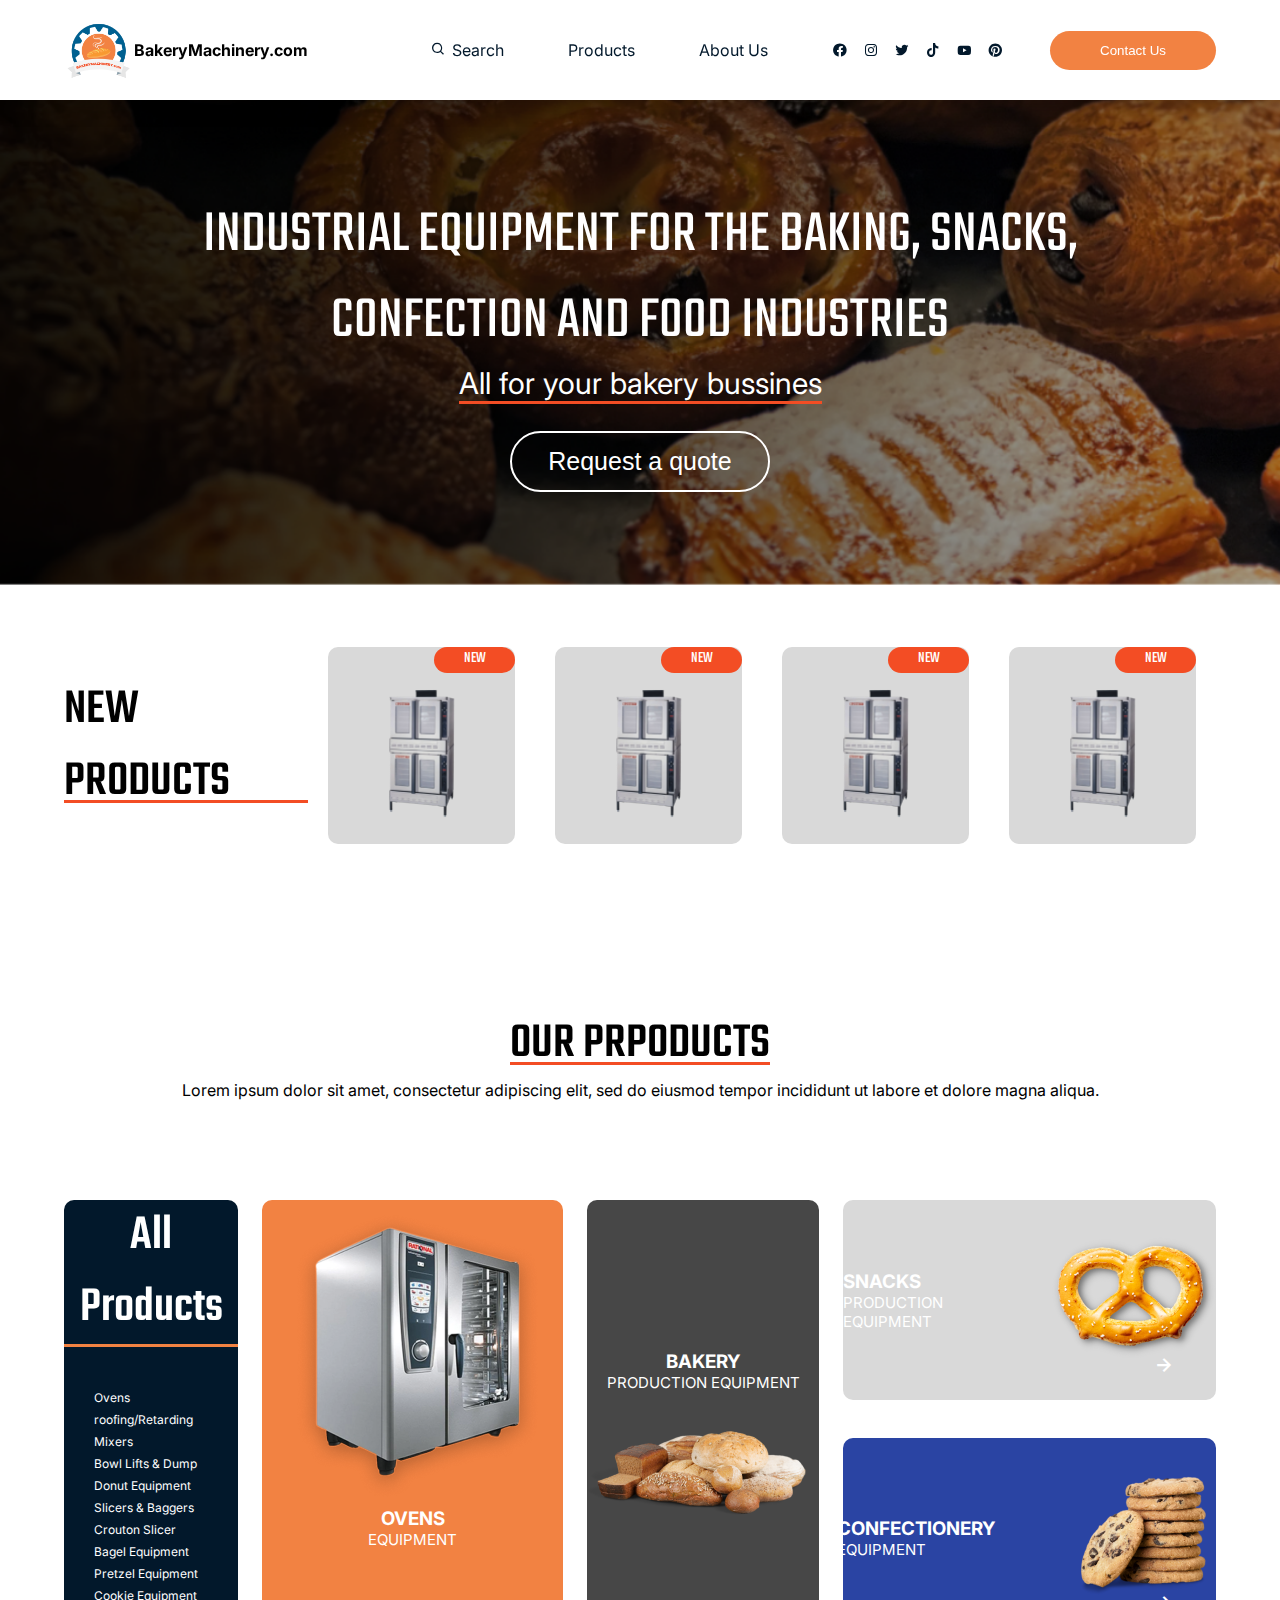
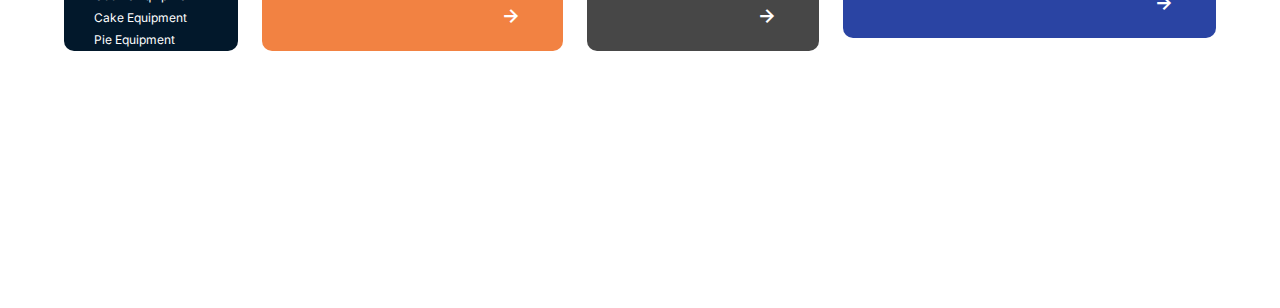
==== index.html @ 0d778124 "Home" ====
<!DOCTYPE html>
<html lang="en">
<head>
    <meta charset="UTF-8">
    <meta http-equiv="X-UA-Compatible" content="IE=edge">
    <meta name="viewport" content="width=device-width, initial-scale=1.0">
    <link href='https://unpkg.com/boxicons@2.1.4/css/boxicons.min.css' rel='stylesheet'>
    <link rel="preconnect" href="https://fonts.googleapis.com">
    <link rel="stylesheet" href="styles-general.css">
    <link rel="stylesheet" href="header.css">
    <link rel="stylesheet" href="newproducts.css">
    <link rel="stylesheet" href="product.css">
    <link rel="stylesheet" href="about.css">
    <link rel="preconnect" href="https://fonts.gstatic.com" crossorigin>
    <link href="https://fonts.googleapis.com/css2?family=Inter:wght@100;200;300;400;500;600;700;800;900&family=Teko:wght@300;400;500;600;700&display=swap" rel="stylesheet">
    <link rel="stylesheet" href="style-nav.css">
    <title>Bakery Machinery</title>
</head>
<body>
    <div class="nav">
    <nav>
        <div class="logo">
            <img src="src/Mb.png" alt=""><label for="" style="font-weight: 700;">
                BakeryMachinery.com
            </label>
        </div>
        <ul>
            <li><a href=""><i class='bx bx-search bx-tada'></i>Search</a> </li>
            <li><a href="">Products</a></li>
            <li><a href="">About Us</a></li>
            <li>
                <div class="icons">
                    <i class='bx bxl-facebook-circle '></i>
                    <i class='bx bxl-instagram ' ></i>
                    <i class='bx bxl-twitter ' ></i>
                    <i class='bx bxl-tiktok ' ></i>
                    <i class='bx bxl-youtube ' ></i>
                    <i class='bx bxl-pinterest ' ></i>
                </div>
            </li>
            <button>
                <a href="">Contact Us</a>
            </button>
        </ul>
    </nav>
</div>
<!-- Header section -->
<section> 
    <div class="header">
        <div class="text">
           <h1>INDUSTRIAL EQUIPMENT FOR THE BAKING, SNACKS, CONFECTION AND FOOD INDUSTRIES</h1>
           <p>All for your bakery bussines</p> <br>
           <button><a href="">Request a quote</a></button>
        </div>
    </div>
</section>
<!-- New products section -->
<section>
    <div class="new-products">
        <div class="text-new-products">
            <h2>NEW PRODUCTS</h2>
        </div>
        <div class="card-new-products">
            <div class="cards">
                <img src="src/producto-demo.png" alt="">
            </div>
            <div class="cards">
                <img src="src/producto-demo.png" alt="">
            </div>
            <div class="cards">
                <img src="src/producto-demo.png" alt="">
            </div>
            <div class="cards">
                <img src="src/producto-demo.png" alt="">
            </div>
        </div>
    </div>
</section>
<!-- Products section -->
<section>
<div class="section-products">
    <div class="text-products">
        <h2>OUR PRPODUCTS</h2>
        <p>Lorem ipsum dolor sit amet, consectetur adipiscing elit, sed do eiusmod tempor incididunt ut labore et dolore magna aliqua.</p>
    </div>
    <div class="container-products">
            <div class="menu rounded">
                <h2>All Products</h2>
                <ul>
                    <li>Ovens</li>
                    <li>roofing/Retarding</li>  
                    <li>Mixers</li>
                    <li>Bowl Lifts & Dump</li> 
                    <li>Donut Equipment</li>
                    <li>Slicers & Baggers</li>
                    <li>Crouton Slicer</li>
                    <li>Bagel Equipment</li>
                    <li>Pretzel Equipment</li>
                    <li>Cookie Equipment</li>
                    <li>Cake Equipment</li> 
                    <li> Pie Equipment</li> 
                </ul>
            </div>
            <div class="oven rounded after-card">
                <a href=""><i class='bx bx-right-arrow-alt bx-sm'></i></a>
                <img src="src/ovens.png" alt="">
                <h3 class="cards-h3">OVENS</h3>
                <p class="cards-p">EQUIPMENT</p>
            </div>
            <div class="bakery rounded after-card">
                <a href=""><i class='bx bx-right-arrow-alt bx-sm'></i></a>
                <h3 class="cards-h3">BAKERY</h3>
                <p class="cards-p">PRODUCTION EQUIPMENT</p>
                <img src="src/bakery.png" alt="">
            </div>
            <div class="snack rounded after-card">
                <a href=""><i class='bx bx-right-arrow-alt bx-sm'></i></a>
                <div class="text-snacks">
                    <h3 class="cards-h3">SNACKS</h3>
                    <p class="cards-p">PRODUCTION EQUIPMENT</p>
                </div>
                <div class="img-snacks">
                    <img src="src/snack.png" alt="">
                </div>
            </div>
            <div class="confection rounded after-card">
                <a href=""><i class='bx bx-right-arrow-alt bx-sm'></i></a>
                <div class="text-confection">
                    <h3 class="cards-h3">CONFECTIONERY</h3>
                    <p class="cards-p">EQUIPMENT</p>
                </div>
                <div class="img-confection">
                    <img src="src/confectionery.png" alt="">
                </div>
            </div>
    </div>
</div>
</section>
</body>
</html>
---- styles-general.css ----
:root{

    /* Paleta de colores */

    --naranja:#F28242;
    --azul:#02182B;
    --azul-logo:#2A44A3;
    --naranja-fuerte:#F34D24;
    --gris-claro:#D9D9D9;
    --gris-oscuro:#474747;
    --blanco:#fff;
    --width:90%;

    /* TIPOGRAFÍA */
    --inter:'Inter';
    --teko:'Teko';

    /* anchura de letra */
    --medium:regular;

    /* Tamaño de letra */
    --tamano-titulo:60px;
    --tamano-subtitulo:40px;
    --tamano-parrafo:30px;

}

*{
    margin: 0;
    padding: 0;
    box-sizing: border-box;
}
---- header.css ----
@import url('styles-general.css');

.header{
    height: 65vh;
    width: 100%;
    background-image:url('src/header.png') ;
    background-position: center;
    background-repeat: no-repeat;
    background-size: cover;
    text-align: center;
    display: flex;
    justify-content: center;
    align-items: center;

}

.text{
    margin-top: 100px;
    width: 80%;
}
.text h1{
    color: var(--blanco);
    font-family: var(--teko);
    font-weight: var(--medium);
    font-size: var(--tamano-titulo);
    
}

.text p{
    color: var(--blanco);
    font-size: var(--tamano-parrafo);
    font-family: var(--inter);
    border-bottom: 3px solid var(--naranja-fuerte);
    display: inline;
}

.text button{
    margin-top: 30px;
    width: 260px;
    height: 61px;
    border-radius: 50px;
    border: 2px solid var(--blanco);
    outline:none;
    background-color: transparent; 
}

.text button a {
    text-decoration: none;
    color: var(--blanco);
    font-size: 25px;
}
---- newproducts.css ----
@import url(styles-general.css);

.new-products{
    display: flex;
    justify-content: space-between;
    align-items: center;
    width: 90%;
    height: 25vh;
    margin: auto;
    margin-top: 3rem;
}

.text-new-products{
    display: flex;
    justify-content: center;
    align-items: center;
}

.text-new-products h2{
    font-weight:500;
    /* border-bottom: 3px solid var(--naranja); */
    font-size: 50px;
    font-family: var(--teko);
    position: relative;
}

.text-new-products h2::after{
    content: '';
    width:100%;
    height: 3px;
    position: absolute;
    display: block;
    bottom: 15px;
    left: 0;
    background-color: var(--naranja-fuerte);
}

.card-new-products{
    display: flex;
    justify-content: center;
    align-items: center;
}

.cards{

    display: flex;
    justify-content: center;
    align-items: center;
    background-color: var(--gris-claro);
    height: 197px;
    width: 187px;
    border-radius: 10px;
    position: relative;
    margin: 20px;

}
.cards img{
    transition:.2s ease-in-out;
    width: 150px;
}
.cards img:hover{
    width: 200px;
}

.cards::after{
    content: 'NEW';
    position: absolute;
    width: 81px;
    height: 26px;
    background:var(--naranja-fuerte);
    border-radius: 50px;
    top: 0;
    right: 0;
    text-align: center;
    color: var(--blanco);
    font-family: var(--teko);
}
---- product.css ----
@import url(styles-general.css);

.section-products{
    height: 100vh;
    margin-top: 150px;

}
.text-products{
    width:var(--width);
    margin: auto;
    margin-bottom: 100px;
    text-align: center;

}

.text-products h2{
    text-align: center;
    font-weight:500;
    /* border-bottom: 3px solid var(--naranja); */
    font-size: 50px;
    font-family: var(--teko);
    display: inline;
    position: relative;
}

.text-products h2::after{
    content: '';
    width: 260px;
    background-color: var(--naranja-fuerte);
    height: 3px;
    position: absolute;
    bottom: 15px;
    left: 0;

}

.text-products p{

    font-family:var(--inter);
    font-size: 16px;
}

.container-products{
    display: grid;
    gap: 1.5rem;
    grid-template-columns: repeat(5, 1fr);
    width: 90%;
    margin: auto;
}

.rounded{
    border-radius: 10px;
}

.menu{
    background-color:var(--azul);
    grid-row: 1/3;
}
.menu  h2{
    font-weight:500;
    border-bottom: 3px solid var(--naranja);
    font-size: 50px;
    font-family: var(--teko);
    text-align: center;
    text-align: center;
    color: var(--blanco);
}

.menu ul{
    margin-top: 40px;
}

.menu ul li{
    line-height:22px;
    list-style: none;
    color: var(--blanco);
    margin-left: 30px;
    font-family: var(--inter);
    font-size: 12px;
    transition: .2s ease-in-out;
    cursor: pointer;
}

.menu ul li:hover{
    letter-spacing: 1px;
}
.oven{
    text-align: center;
    background-color: var(--naranja);
    grid-column-start: 1fr;
    grid-row: 1/3;
}
.bakery{
    padding-top: 150px;
    text-align: center;
    justify-content: center;
    align-items: center;
    background-color: var(--gris-oscuro);
    grid-row: 1/3;
}

.bakery p{
    margin-bottom: 20px;
}
.snack{
    height: 200px;
    display: flex;
    align-items: center;
    justify-content: center;
    background-color: var(--gris-claro);
    grid-column: span 2;
}

.text-snacks{
    margin-right: 70px;
}

.confection{
    display: flex;
    justify-content: center;
    align-items: center;
    height: 200px;
    background-color: var(--azul-logo);
    grid-column:4/6 ;
}

.text-confection{
    margin-right: 70px;
}
/* ESTILOS DE CARDS PRODUCTOS */

.cards-h3{
    color: var(--blanco);
    font-family: var(--inter);
    transition: .2s ease-in-out;
}
.cards-h3:hover{
    border-bottom: 2px solid var(--naranja-fuerte);
    display: inline;
}
.cards-p{
    color: var(--blanco);
    font-family: var(--inter);
    font-size: 15px;
}

.after-card{
    position: relative;
    cursor: pointer;
}

.after-card a{
    position: absolute;
    color: var(--blanco);
    bottom: 20px;
    right: 40px;
    transition: .2s ease-in-out;
}

.after-card a:hover{
    right: 20px;
}
---- about.css ----
@import url('styles-general.css');
---- style-nav.css ----
@import url(styles-general.css);
.nav{
    /* height: 150px; */
    box-shadow: 0px 4px 20px rgba(0, 0, 0, 0.25);
    position: fixed;
    background-color: var(--blanco);
    width: 100%;
    z-index: 200;
}
nav {
    display: flex;
    height: 100px;
    justify-content: space-around;
    width: 90%;
    margin: auto;
    font-family: 'Inter';
    font-size: 16px;
}

.logo{
    display: flex;
    justify-content: left;
    align-items: center;
}
.logo img{

    width: 70px;
}

nav ul {
    display: flex;
    justify-content: right;
    align-items: center;
    width: 100%;
    margin: auto;
}

nav ul li {
    list-style: none;
    margin: 2rem;
    text-decoration: none;
}

nav ul li a{
    text-decoration: none;
    color: var(--azul);
}

.icons{
    display: flex;
}

.icons i{
    margin-right: 15px;
    color: var(--azul);
}

.bx-search{
    margin-right: 5px;
}

nav button{
    height: 39px;
    width: 166px;
    border-radius: 50px;
    outline: none;
    border: none;
    background-color: var(--naranja);
}

nav button a{
    text-decoration: none;
    color: var(--blanco);
}
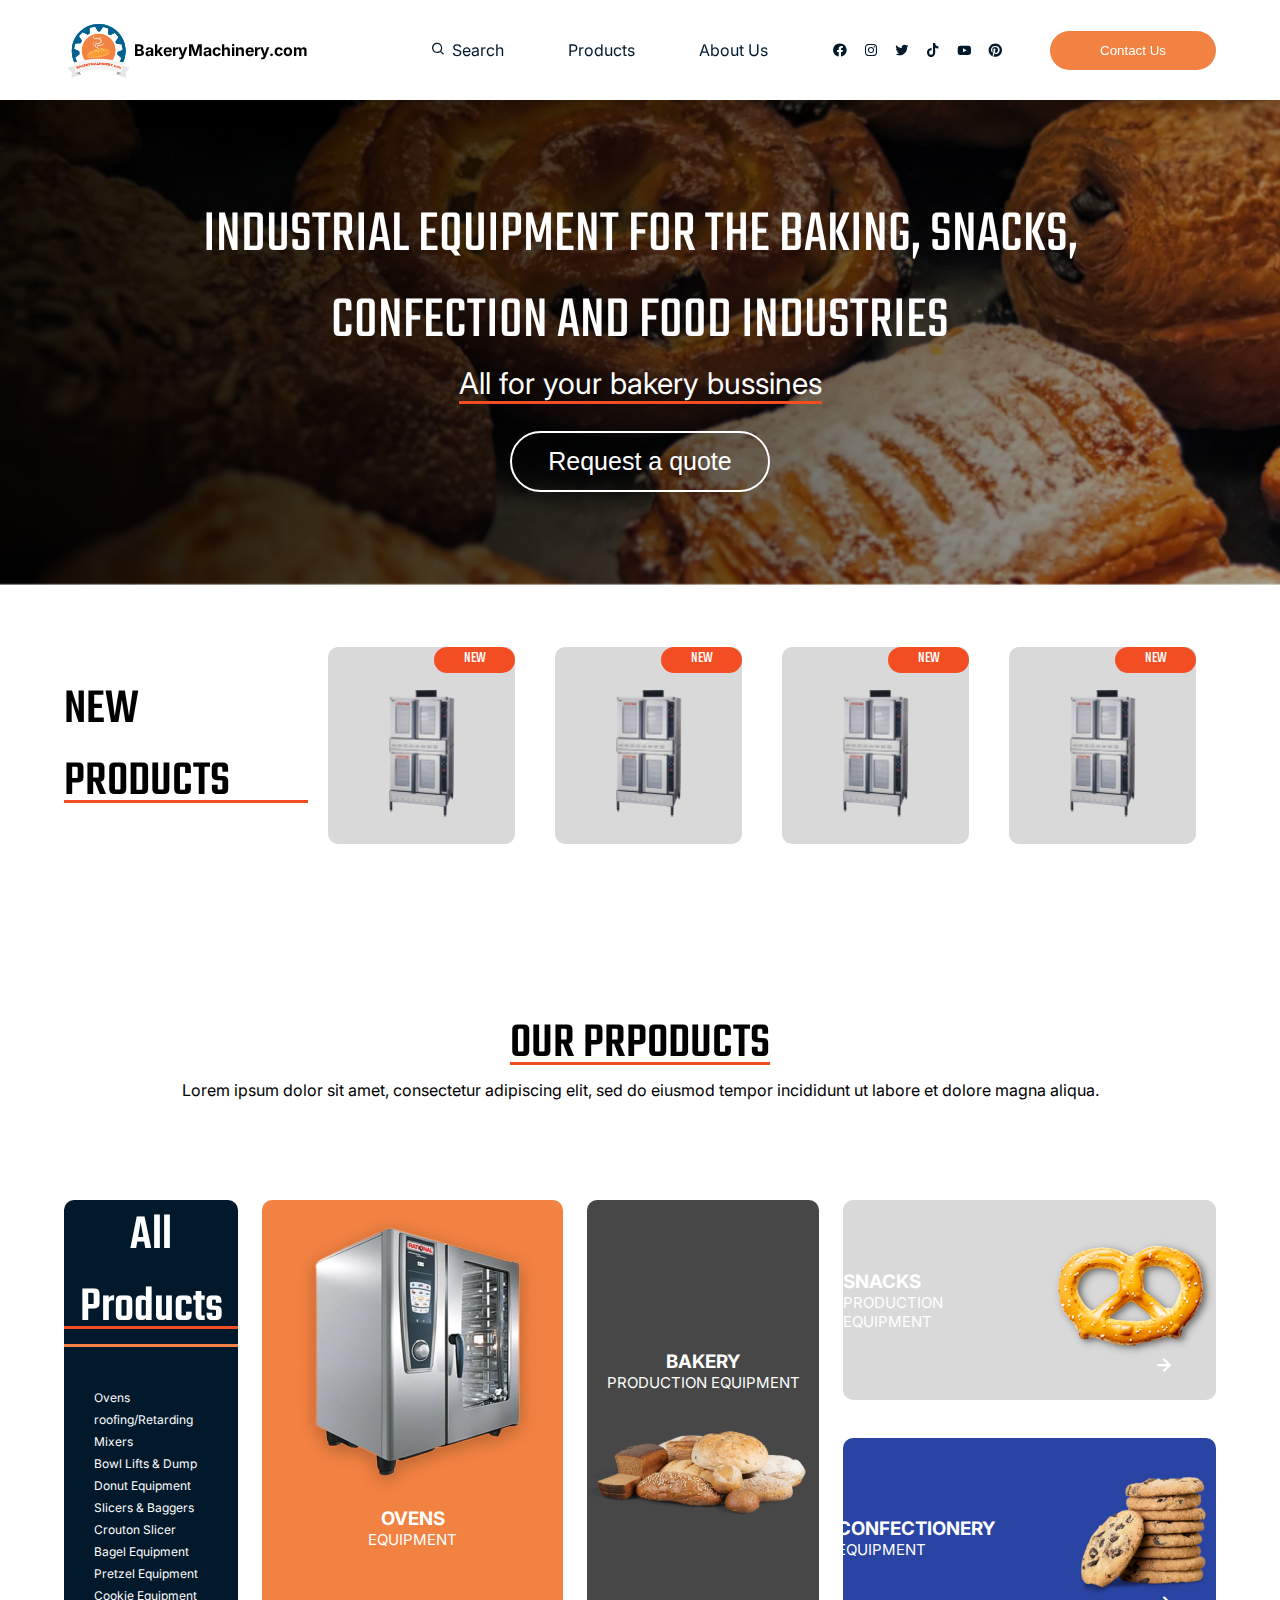
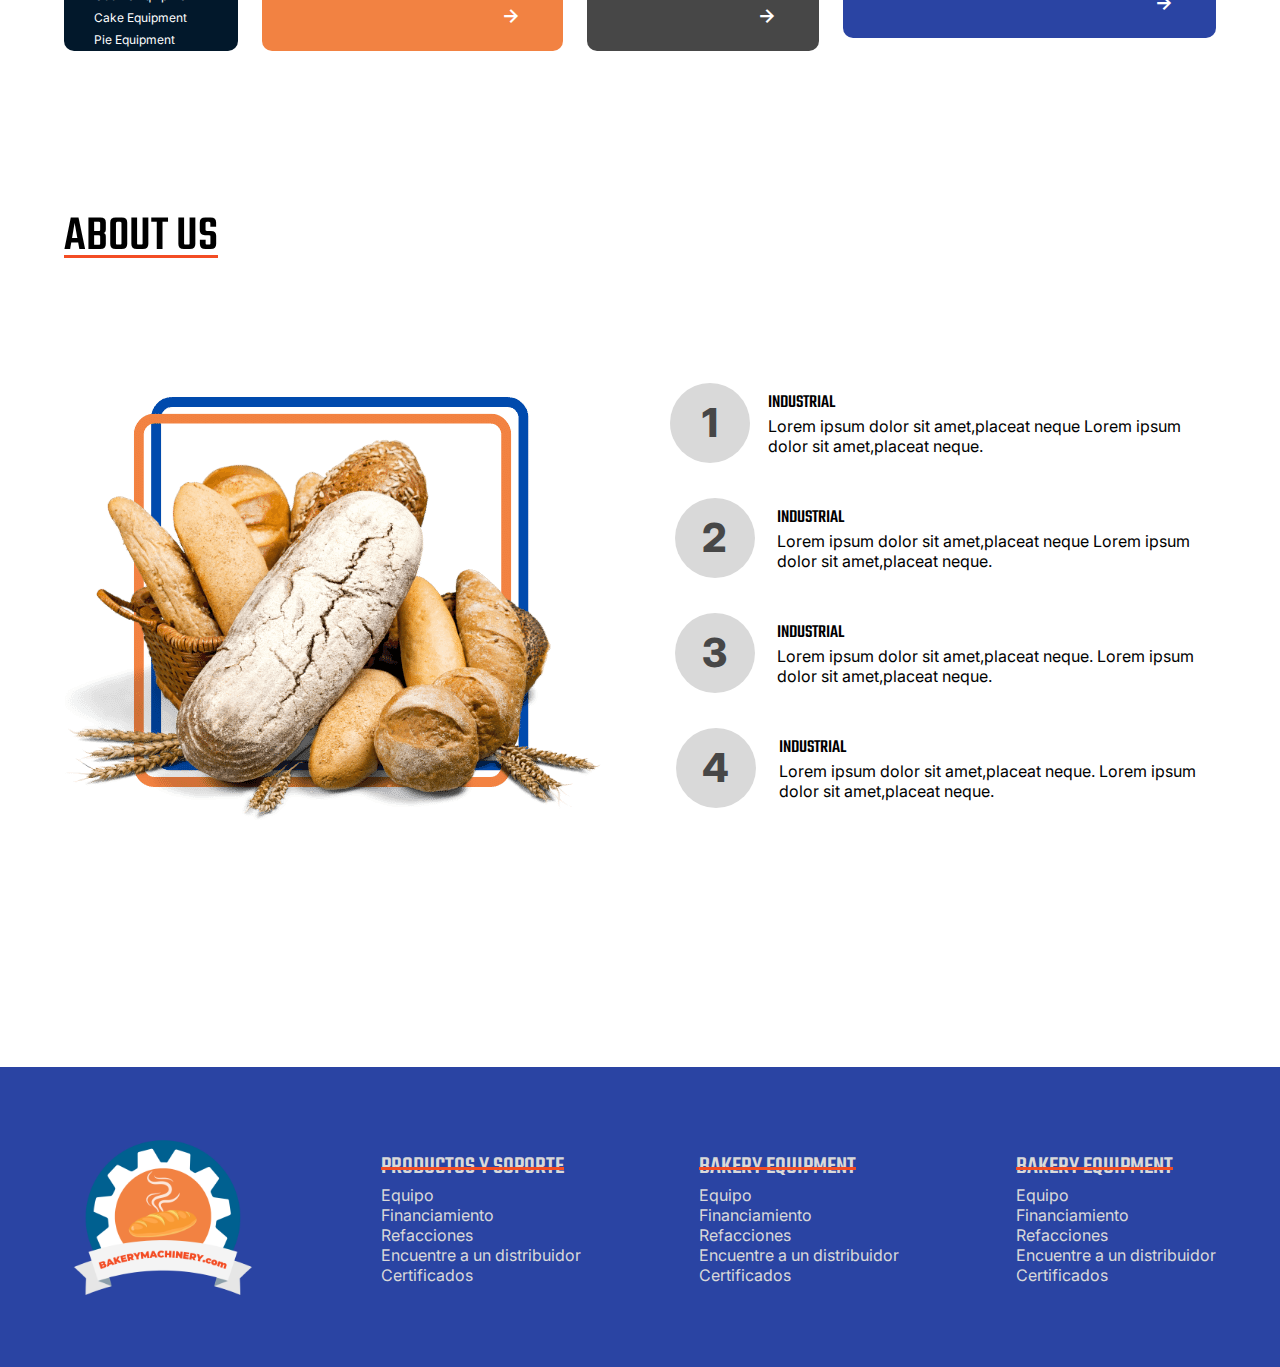
==== commit 936cf3c7: "Estructura Bakery Machinery" ====
--- a/index.html
+++ b/index.html
@@ -6,14 +6,15 @@
     <meta name="viewport" content="width=device-width, initial-scale=1.0">
     <link href='https://unpkg.com/boxicons@2.1.4/css/boxicons.min.css' rel='stylesheet'>
     <link rel="preconnect" href="https://fonts.googleapis.com">
-    <link rel="stylesheet" href="styles-general.css">
-    <link rel="stylesheet" href="header.css">
-    <link rel="stylesheet" href="newproducts.css">
-    <link rel="stylesheet" href="product.css">
-    <link rel="stylesheet" href="about.css">
+    <link rel="stylesheet" href="styles/styles-general.css">
+    <link rel="stylesheet" href="styles/header.css">
+    <link rel="stylesheet" href="styles/newproducts.css">
+    <link rel="stylesheet" href="styles/product.css">
+    <link rel="stylesheet" href="styles/about.css">
+    <link rel="stylesheet" href="styles/footer.css">
     <link rel="preconnect" href="https://fonts.gstatic.com" crossorigin>
     <link href="https://fonts.googleapis.com/css2?family=Inter:wght@100;200;300;400;500;600;700;800;900&family=Teko:wght@300;400;500;600;700&display=swap" rel="stylesheet">
-    <link rel="stylesheet" href="style-nav.css">
+    <link rel="stylesheet" href="styles/style-nav.css">
     <title>Bakery Machinery</title>
 </head>
 <body>
@@ -102,19 +103,19 @@
                 </ul>
             </div>
             <div class="oven rounded after-card">
-                <a href=""><i class='bx bx-right-arrow-alt bx-sm'></i></a>
+                <a href="productos.html"><i class='bx bx-right-arrow-alt bx-sm'></i></a>
                 <img src="src/ovens.png" alt="">
                 <h3 class="cards-h3">OVENS</h3>
                 <p class="cards-p">EQUIPMENT</p>
             </div>
             <div class="bakery rounded after-card">
-                <a href=""><i class='bx bx-right-arrow-alt bx-sm'></i></a>
+                <a href="productos.html"><i class='bx bx-right-arrow-alt bx-sm'></i></a>
                 <h3 class="cards-h3">BAKERY</h3>
                 <p class="cards-p">PRODUCTION EQUIPMENT</p>
                 <img src="src/bakery.png" alt="">
             </div>
             <div class="snack rounded after-card">
-                <a href=""><i class='bx bx-right-arrow-alt bx-sm'></i></a>
+                <a href="productos.html"><i class='bx bx-right-arrow-alt bx-sm'></i></a>
                 <div class="text-snacks">
                     <h3 class="cards-h3">SNACKS</h3>
                     <p class="cards-p">PRODUCTION EQUIPMENT</p>
@@ -124,7 +125,7 @@
                 </div>
             </div>
             <div class="confection rounded after-card">
-                <a href=""><i class='bx bx-right-arrow-alt bx-sm'></i></a>
+                <a href="productos.html"><i class='bx bx-right-arrow-alt bx-sm'></i></a>
                 <div class="text-confection">
                     <h3 class="cards-h3">CONFECTIONERY</h3>
                     <p class="cards-p">EQUIPMENT</p>
@@ -136,5 +137,98 @@
     </div>
 </div>
 </section>
+<!-- SECTION ABOUT CSS -->
+<section class="section-about">
+    <div class="title-about">
+        <h2>ABOUT US</h2>
+    </div>
+    <div class="container-about">
+        <div class="img">
+            <img src="src/about.png" alt="">
+        </div>
+        <div class="container-grid">
+            <div class="text-about-container">
+                <div class="numeracion">
+                    <p>1</p>
+                </div>
+                <div class="text-grid">
+                    <h3>INDUSTRIAL</h3>
+                    <p>Lorem ipsum dolor sit amet,placeat neque
+                        Lorem ipsum dolor sit amet,placeat neque.</p>
+                </div>
+            </div>
+            <div class="text-about-container">
+                <div class="numeracion">
+                    <p>2</p>
+                </div>
+                <div class="text-grid">
+                    <h3>INDUSTRIAL</h3>
+                    <p>Lorem ipsum dolor sit amet,placeat neque
+                        Lorem ipsum dolor sit amet,placeat neque.</p>
+                </div>
+            </div>
+            <div class="text-about-container">
+                <div class="numeracion">
+                    <p>3</p>
+                </div>
+                <div class="text-grid">
+                    <h3>INDUSTRIAL</h3>
+                    <p>Lorem ipsum dolor sit amet,placeat neque.
+                        Lorem ipsum dolor sit amet,placeat neque.
+                    </p>
+                </div>
+            </div>
+            <div class="text-about-container">
+                <div class="numeracion">
+                    <p>4</p>
+                </div>
+                <div class="text-grid">
+                    <h3>INDUSTRIAL</h3>
+                    <p>Lorem ipsum dolor sit amet,placeat neque.
+                        Lorem ipsum dolor sit amet,placeat neque.
+                    </p>
+                </div>
+            </div>
+        </div>
+    </div>
+</section>
+<section class="footer">
+    <div class="container-footer">
+        <div class="logo-footer">
+            <img src="src/Mb.png" alt="">
+        </div>
+
+        <div class="list-text">
+            <ul>
+                <li><h2>PRODUCTOS Y SOPORTE</h2></li>
+                <li>Equipo</li>
+                <li>Financiamiento</li>
+                <li>Refacciones</li>
+                <li>Encuentre a un distribuidor</li>
+                <li>Certificados</li>
+            </ul>
+        </div>
+        <div class="list-text">
+            <ul>
+                <li><h2>BAKERY EQUIPMENT</h2></li>
+                <li>Equipo</li>
+                <li>Financiamiento</li>
+                <li>Refacciones</li>
+                <li>Encuentre a un distribuidor</li>
+                <li>Certificados</li>
+            </ul>
+        </div>
+        <div class="list-text">
+            <ul>
+                <li><h2>BAKERY EQUIPMENT</h2></li>
+                <li>Equipo</li>
+                <li>Financiamiento</li>
+                <li>Refacciones</li>
+                <li>Encuentre a un distribuidor</li>
+                <li>Certificados</li>
+            </ul>
+        </div>
+    </div>
+</section>
 </body>
 </html>
--- a/styles/styles-general.css
+++ b/styles/styles-general.css
@@ -0,0 +1,52 @@
+:root{
+
+    /* Paleta de colores */
+
+    --naranja:#F28242;
+    --azul:#02182B;
+    --azul-logo:#2A44A3;
+    --naranja-fuerte:#F34D24;
+    --gris-claro:#D9D9D9;
+    --gris-oscuro:#474747;
+    --blanco:#fff;
+    --width:90%;
+
+    /* TIPOGRAFÍA */
+    --inter:'Inter';
+    --teko:'Teko';
+
+    /* anchura de letra */
+    --medium:regular;
+
+    /* Tamaño de letra */
+    --tamano-titulo:60px;
+    --tamano-subtitulo:40px;
+    --tamano-parrafo:30px;
+
+}
+
+*{
+    margin: 0;
+    padding: 0;
+    box-sizing: border-box;
+}
+
+
+h2{
+    font-weight:500;
+    font-size: 50px;
+    font-family: var(--teko);
+    position: relative;
+    display: inline-block;
+    }
+    
+    h2::after{
+        content: '';
+        width:100%;
+        height: 3px;
+        position: absolute;
+        display: block;
+        bottom: 15px;
+        left: 0;
+        background-color: var(--naranja-fuerte);
+    }--- a/styles/header.css
+++ b/styles/header.css
@@ -0,0 +1,54 @@
+@import url('styles-general.css');
+
+.header{
+    height: 65vh;
+    width: 100%;
+    background-image:url('../src/header.png');
+    background-position: center;
+    background-repeat: no-repeat;
+    background-size: cover;
+    text-align: center;
+    display: flex;
+    justify-content: center;
+    align-items: center;
+
+}
+
+.text{
+    margin-top: 100px;
+    width: 80%;
+}
+.text h1{
+    color: var(--blanco);
+    font-family: var(--teko);
+    font-weight: var(--medium);
+    font-size: var(--tamano-titulo);
+    
+}
+
+.text p{
+    color: var(--blanco);
+    font-size: var(--tamano-parrafo);
+    font-family: var(--inter);
+    border-bottom: 3px solid var(--naranja-fuerte);
+    display: inline;
+}
+
+.text button{
+    margin-top: 30px;
+    width: 260px;
+    height: 61px;
+    border-radius: 50px;
+    border: 2px solid var(--blanco);
+    outline:none;
+    background-color: transparent; 
+}
+
+.text button a {
+    text-decoration: none;
+    color: var(--blanco);
+    font-size: 25px;
+}
+
+
+
--- a/styles/newproducts.css
+++ b/styles/newproducts.css
@@ -0,0 +1,77 @@
+@import url(styles-general.css);
+
+.new-products{
+    display: flex;
+    justify-content: space-between;
+    align-items: center;
+    width: 90%;
+    height: 25vh;
+    margin: auto;
+    margin-top: 3rem;
+}
+
+.text-new-products{
+    display: flex;
+    justify-content: center;
+    align-items: center;
+}
+
+.text-new-products h2{
+    font-weight:500;
+    /* border-bottom: 3px solid var(--naranja); */
+    font-size: 50px;
+    font-family: var(--teko);
+    position: relative;
+}
+
+.text-new-products h2::after{
+    content: '';
+    width:100%;
+    height: 3px;
+    position: absolute;
+    display: block;
+    bottom: 15px;
+    left: 0;
+    background-color: var(--naranja-fuerte);
+}
+
+.card-new-products{
+    display: flex;
+    justify-content: center;
+    align-items: center;
+}
+
+.cards{
+
+    display: flex;
+    justify-content: center;
+    align-items: center;
+    background-color: var(--gris-claro);
+    height: 197px;
+    width: 187px;
+    border-radius: 10px;
+    position: relative;
+    margin: 20px;
+
+}
+.cards img{
+    transition:.2s ease-in-out;
+    width: 150px;
+}
+.cards img:hover{
+    width: 200px;
+}
+
+.cards::after{
+    content: 'NEW';
+    position: absolute;
+    width: 81px;
+    height: 26px;
+    background:var(--naranja-fuerte);
+    border-radius: 50px;
+    top: 0;
+    right: 0;
+    text-align: center;
+    color: var(--blanco);
+    font-family: var(--teko);
+}--- a/styles/product.css
+++ b/styles/product.css
@@ -0,0 +1,161 @@
+@import url(styles-general.css);
+
+.section-products{
+    margin:150px auto;
+
+}
+.text-products{
+    width:var(--width);
+    margin: auto;
+    margin-bottom: 100px;
+    text-align: center;
+
+}
+
+.text-products h2{
+    text-align: center;
+    font-weight:500;
+    /* border-bottom: 3px solid var(--naranja); */
+    font-size: 50px;
+    font-family: var(--teko);
+    display: inline;
+    position: relative;
+}
+
+.text-products h2::after{
+    content: '';
+    width: 260px;
+    background-color: var(--naranja-fuerte);
+    height: 3px;
+    position: absolute;
+    bottom: 15px;
+    left: 0;
+
+}
+
+.text-products p{
+
+    font-family:var(--inter);
+    font-size: 16px;
+}
+
+.container-products{
+    display: grid;
+    gap: 1.5rem;
+    grid-template-columns: repeat(5, 1fr);
+    width: 90%;
+    margin: auto;
+}
+
+.rounded{
+    border-radius: 10px;
+}
+
+.menu{
+    background-color:var(--azul);
+    grid-row: 1/3;
+}
+.menu  h2{
+    font-weight:500;
+    border-bottom: 3px solid var(--naranja);
+    font-size: 50px;
+    font-family: var(--teko);
+    text-align: center;
+    text-align: center;
+    color: var(--blanco);
+}
+
+.menu ul{
+    margin-top: 40px;
+}
+
+.menu ul li{
+    line-height:22px;
+    list-style: none;
+    color: var(--blanco);
+    margin-left: 30px;
+    font-family: var(--inter);
+    font-size: 12px;
+    transition: .2s ease-in-out;
+    cursor: pointer;
+}
+
+.menu ul li:hover{
+    letter-spacing: 1px;
+}
+.oven{
+    text-align: center;
+    background-color: var(--naranja);
+    grid-column-start: 1fr;
+    grid-row: 1/3;
+}
+.bakery{
+    padding-top: 150px;
+    text-align: center;
+    justify-content: center;
+    align-items: center;
+    background-color: var(--gris-oscuro);
+    grid-row: 1/3;
+}
+
+.bakery p{
+    margin-bottom: 20px;
+}
+.snack{
+    height: 200px;
+    display: flex;
+    align-items: center;
+    justify-content: center;
+    background-color: var(--gris-claro);
+    grid-column: span 2;
+}
+
+.text-snacks{
+    margin-right: 70px;
+}
+
+.confection{
+    display: flex;
+    justify-content: center;
+    align-items: center;
+    height: 200px;
+    background-color: var(--azul-logo);
+    grid-column:4/6 ;
+}
+
+.text-confection{
+    margin-right: 70px;
+}
+/* ESTILOS DE CARDS PRODUCTOS */
+
+.cards-h3{
+    color: var(--blanco);
+    font-family: var(--inter);
+    transition: .2s ease-in-out;
+}
+.cards-h3:hover{
+    border-bottom: 2px solid var(--naranja-fuerte);
+    display: inline;
+}
+.cards-p{
+    color: var(--blanco);
+    font-family: var(--inter);
+    font-size: 15px;
+}
+
+.after-card{
+    position: relative;
+    cursor: pointer;
+}
+
+.after-card a{
+    position: absolute;
+    color: var(--blanco);
+    bottom: 20px;
+    right: 40px;
+    transition: .2s ease-in-out;
+}
+
+.after-card a:hover{
+    right: 20px;
+}
--- a/styles/about.css
+++ b/styles/about.css
@@ -0,0 +1,89 @@
+@import url('styles-general.css');
+
+.section-about{
+    width: 90%;
+    margin: auto;
+}
+.container-about{
+    display: flex;
+    justify-content: space-between;
+    align-items: center;
+    gap: 3rem;
+    margin-bottom: 200px;
+}
+
+.container-grid{
+    /* border: 2px solid red; */
+    display: grid;
+    grid-template-columns: repeat(1,1fr);
+    gap: 3rem;
+    align-items: center;
+    justify-items: flex-start;
+}
+
+.text-about-container{
+    display: flex;
+    justify-content: center;
+    align-items: center;
+    /* border: 2px solid red; */
+    
+}
+
+.numeracion p{
+    font-size: clamp(40px, 50%,7rem);
+    position: relative;
+    z-index: 200;
+    display: flex;
+    justify-content: center;
+    width: 100%;
+    align-items: center;
+    margin-right: 100px;
+    font-family: var(--inter);
+    font-weight: 800;
+    color: var(--gris-oscuro);
+}
+
+.numeracion p::after{
+    content: '';
+    width: 80px;
+    height: 80px;
+    border-radius:10rem;
+    background-color: var(--gris-claro);
+    position: absolute;
+    z-index: -1;
+}
+
+.text-grid h3{
+    font-family: var(--teko);
+    font-weight: 500;
+}
+
+.text-grid p{
+    font-family: var(--inter);
+    font-size: 16px;
+}
+
+.title-about{
+    margin-bottom: 50px;
+}
+
+.title-about h2{
+    text-align: center;
+    font-weight:500;
+    /* border-bottom: 3px solid var(--naranja); */
+    font-size: 50px;
+    font-family: var(--teko);
+    display: inline;
+    position: relative;
+}
+
+.title-about h2::after{
+    content: '';
+    width: 100%;
+    background-color: var(--naranja-fuerte);
+    height: 3px;
+    position: absolute;
+    bottom: 15px;
+    left: 0;
+}
+
--- a/styles/footer.css
+++ b/styles/footer.css
@@ -0,0 +1,36 @@
+@import url('styles-general.css');
+
+.footer{
+    display: flex;
+    align-items: center;
+    height: 300px;
+    background-color: var(--azul-logo);
+    
+}
+.container-footer{
+    width: 90%;
+    margin: auto;
+    display: flex;
+    justify-content: space-between;
+    align-items: center;
+}
+
+.list-text ul li{
+    font-family: var(--inter);
+    font-size: 16px;
+    color: var(--gris-claro);
+}
+
+.list-text h2{
+    font-family: var(--teko);
+    font-size: 25px;
+    font-weight: 500;
+}
+
+.list-text ul li{
+    list-style: none;
+}
+
+.logo-footer img{
+    width: 200px;
+}--- a/styles/style-nav.css
+++ b/styles/style-nav.css
@@ -0,0 +1,75 @@
+
+@import url(styles-general.css);
+.nav{
+    /* height: 150px; */
+    box-shadow: 0px 4px 20px rgba(0, 0, 0, 0.25);
+    position: fixed;
+    background-color: var(--blanco);
+    width: 100%;
+    z-index: 250;
+}
+nav {
+    display: flex;
+    height: 100px;
+    justify-content: space-around;
+    width: 90%;
+    margin: auto;
+    font-family: 'Inter';
+    font-size: 16px;
+}
+
+.logo{
+    display: flex;
+    justify-content: left;
+    align-items: center;
+}
+.logo img{
+
+    width: 70px;
+}
+
+nav ul {
+    display: flex;
+    justify-content: right;
+    align-items: center;
+    width: 100%;
+    margin: auto;
+}
+
+nav ul li {
+    list-style: none;
+    margin: 2rem;
+    text-decoration: none;
+}
+
+nav ul li a{
+    text-decoration: none;
+    color: var(--azul);
+}
+
+.icons{
+    display: flex;
+}
+
+.icons i{
+    margin-right: 15px;
+    color: var(--azul);
+}
+
+.bx-search{
+    margin-right: 5px;
+}
+
+nav button{
+    height: 39px;
+    width: 166px;
+    border-radius: 50px;
+    outline: none;
+    border: none;
+    background-color: var(--naranja);
+}
+
+nav button a{
+    text-decoration: none;
+    color: var(--blanco);
+}